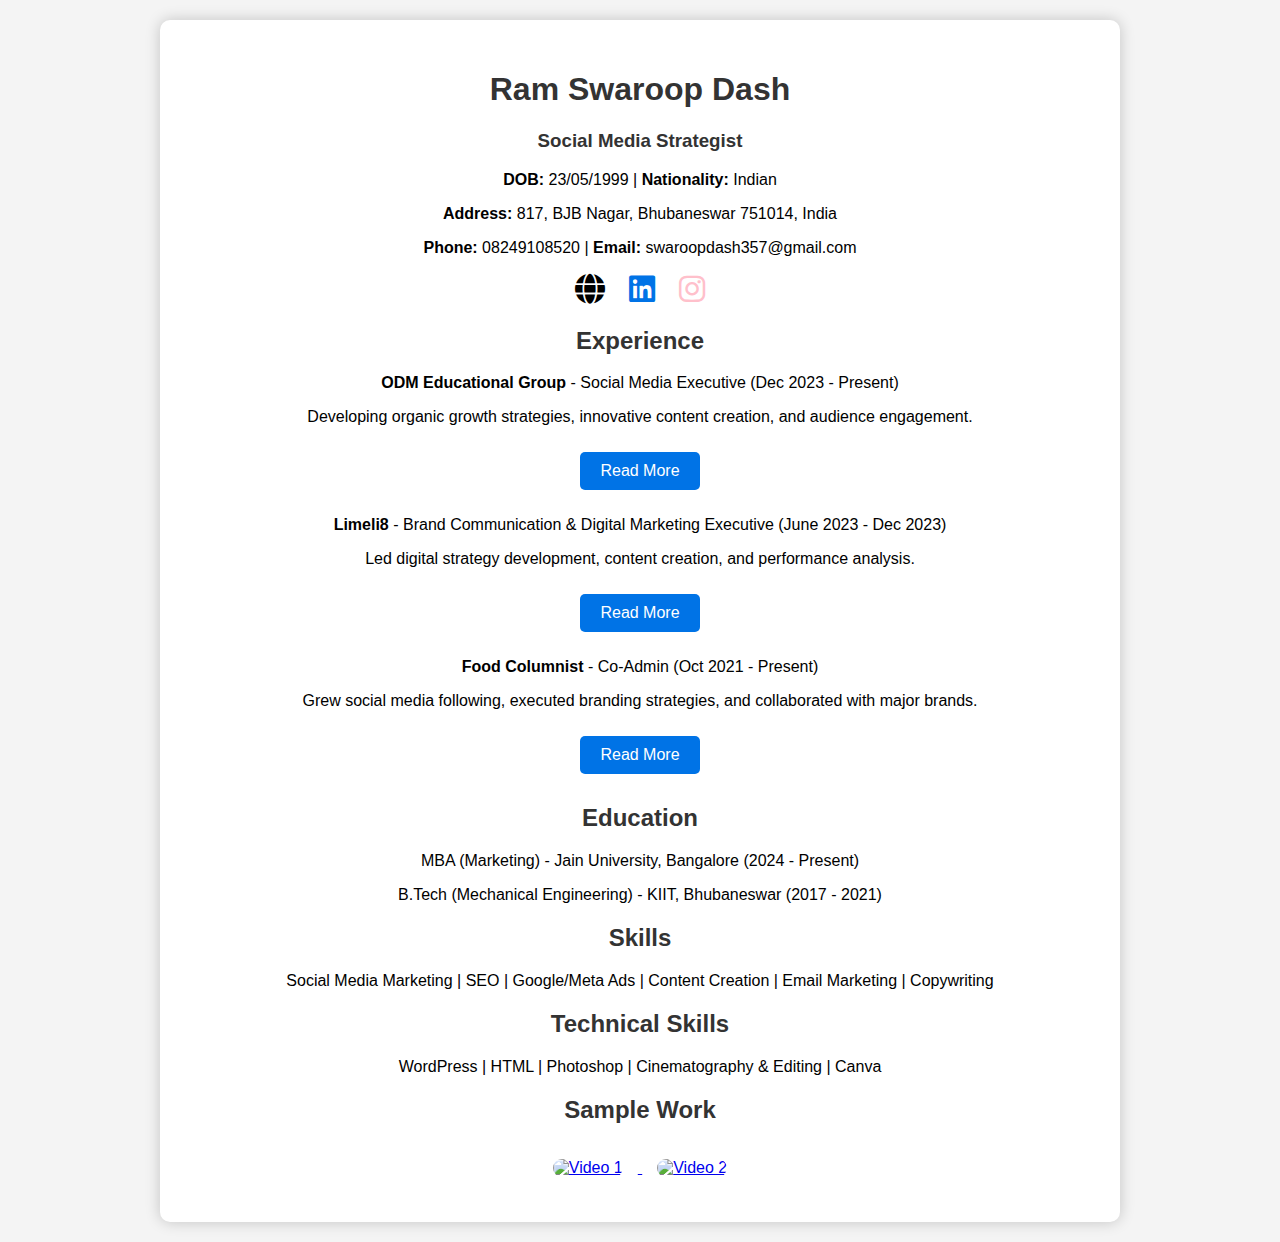
==== index.html @ c652897d "Update index.html" ====
<!DOCTYPE html>
<html lang="en">
<head>
    <meta charset="UTF-8">
    <meta name="viewport" content="width=device-width, initial-scale=1.0">
    <title>Ram Swaroop Dash - Resume</title>
    <link rel="stylesheet" href="https://cdnjs.cloudflare.com/ajax/libs/font-awesome/6.0.0/css/all.min.css">
    <style>
        body {
            font-family: Arial, sans-serif;
            margin: 0;
            padding: 0;
            text-align: center;
            background-color: #f4f4f4;
        }
        .container {
            max-width: 900px;
            margin: 20px auto;
            background: white;
            padding: 30px;
            border-radius: 10px;
            box-shadow: 0 0 15px rgba(0, 0, 0, 0.2);
        }
        h1, h2, h3 {
            color: #333;
        }
        .social-links a {
            margin: 10px;
            font-size: 30px;
            text-decoration: none;
        }
        .social-links .fa-globe { color: black; }
        .social-links .fa-linkedin { color: #0073e6; }
        .social-links .fa-instagram { color: pink; }
        .social-links a:hover {
            opacity: 0.7;
        }
        .video-gallery img {
            width: 250px;
            height: auto;
            margin: 15px;
            cursor: pointer;
            border-radius: 10px;
            transition: transform 0.3s;
        }
        .video-gallery img:hover {
            transform: scale(1.1);
        }
        .btn {
            display: inline-block;
            padding: 10px 20px;
            margin: 10px;
            background-color: #0073e6;
            color: white;
            text-decoration: none;
            border-radius: 5px;
            transition: background 0.3s;
        }
        .btn:hover {
            background-color: #005bb5;
        }
    </style>
</head>
<body>
    <div class="container">
        <h1>Ram Swaroop Dash</h1>
        <h3>Social Media Strategist</h3>
        <p><strong>DOB:</strong> 23/05/1999 | <strong>Nationality:</strong> Indian</p>
        <p><strong>Address:</strong> 817, BJB Nagar, Bhubaneswar 751014, India</p>
        <p><strong>Phone:</strong> 08249108520 | <strong>Email:</strong> swaroopdash357@gmail.com</p>
        
        <div class="social-links">
            <a href="https://foodcolumnist.wordpress.com/" target="_blank"><i class="fas fa-globe"></i></a>
            <a href="https://www.linkedin.com/in/ramswaroopdash/" target="_blank"><i class="fab fa-linkedin"></i></a>
            <a href="https://www.instagram.com/food_columnist_/" target="_blank"><i class="fab fa-instagram"></i></a>
        </div>
        
        <h2>Experience</h2>
        <p><strong>ODM Educational Group</strong> - Social Media Executive (Dec 2023 - Present)</p>
        <p>Developing organic growth strategies, innovative content creation, and audience engagement.</p>
        <a href="#" class="btn" onclick="alert('Organic Growth Strategy: Develop and implement strategies specifically aimed at growing organic followers and engagement across social media platforms.\nInnovative Content Development: Create original, visually compelling, and brand-aligned content that resonates with the target audience to enhance reach and follower interaction.\nCommunity Building: Actively engage with followers, responding to comments and messages to foster a positive brand community and enhance brand loyalty.\nTrend Analysis & Adaptation: Stay current on social media trends and platform updates, adapting strategies to keep content fresh, relevant, and engaging.\nPerformance Monitoring & Adjustments: Track and analyze follower growth metrics and engagement rates, adjusting tactics to optimize organic growth continually.')">Read More</a>
        
        <p><strong>Limeli8</strong> - Brand Communication & Digital Marketing Executive (June 2023 - Dec 2023)</p>
        <p>Led digital strategy development, content creation, and performance analysis.</p>
        <a href="#" class="btn" onclick="alert('Digital Strategy Development: Led the creation and execution of Limeli8\'s comprehensive digital marketing strategy, encompassing social media, email, content, and SEO efforts.\nMulti-Channel Management: Oversee various digital marketing channels, optimizing performance across platforms such as Google Ads, Facebook, Instagram, and more.\nData-Driven Insights: Utilize strong analytical skills to interpret data and metrics, driving continuous improvement in digital marketing strategies and enhancing Limeli8\'s online presence.\nContent Creation: Develop engaging and high-quality content to support marketing initiatives, ensuring alignment with Limeli8\'s goals and target audience.\nCommunication & Collaboration: Effectively communicate digital marketing plans and progress to internal teams and stakeholders, collaborating to achieve common objectives.')">Read More</a>
        
        <p><strong>Food Columnist</strong> - Co-Admin (Oct 2021 - Present)</p>
        <p>Grew social media following, executed branding strategies, and collaborated with major brands.</p>
        <a href="#" class="btn" onclick="alert('Social media listening: Utilized well-developed social listening skills to craft valuable original content.\nContent writing: Wrote and published blog pieces regularly, according to client branding and with good SEO practices.\nSocial media marketing: Grew a social media following from 0 to 14.5k followers in just a year and more than 497 subscribers on YouTube within 4 months.\nBrand partnerships: Collaborated with more than 12 reputed brands like RedBull, Biriyani ByKilo, and Wow Momos to promote their sales.')">Read More</a>
        
        <h2>Education</h2>
        <p>MBA (Marketing) - Jain University, Bangalore (2024 - Present)</p>
        <p>B.Tech (Mechanical Engineering) - KIIT, Bhubaneswar (2017 - 2021)</p>
        
        <h2>Skills</h2>
        <p>Social Media Marketing | SEO | Google/Meta Ads | Content Creation | Email Marketing | Copywriting</p>
        
        <h2>Technical Skills</h2>
        <p>WordPress | HTML | Photoshop | Cinematography & Editing | Canva</p>
        
        <h2>Sample Work</h2>
        <div class="video-gallery">
            <a href="https://youtube.com/shorts/zgCHNSFVbQM?feature=share" target="_blank">
                <img src="https://img.youtube.com/vi/zgCHNSFVbQM/0.jpg" alt="Video 1">
            </a>
            <a href="https://youtube.com/shorts/T1ikFPMQLFI?feature=share" target="_blank">
                <img src="https://img.youtube.com/vi/T1ikFPMQLFI/0.jpg" alt="Video 2">
            </a>
        </div>
    </div>
</body>
</html>
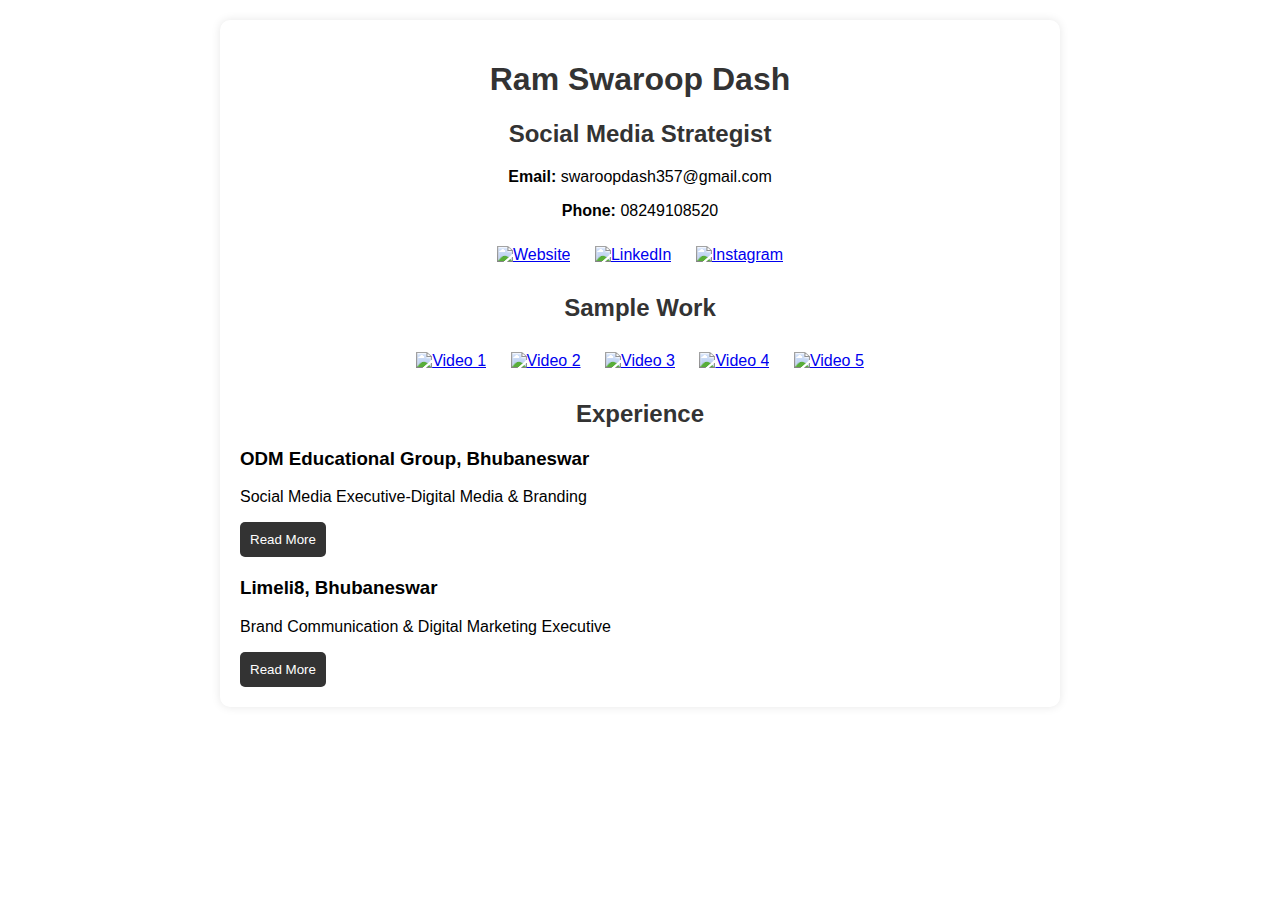
==== commit ac6351b6: "Update index.html" ====
--- a/index.html
+++ b/index.html
@@ -3,109 +3,117 @@
 <head>
     <meta charset="UTF-8">
     <meta name="viewport" content="width=device-width, initial-scale=1.0">
-    <title>Ram Swaroop Dash - Resume</title>
-    <link rel="stylesheet" href="https://cdnjs.cloudflare.com/ajax/libs/font-awesome/6.0.0/css/all.min.css">
+    <title>Ram Swaroop Dash - Portfolio</title>
     <style>
         body {
             font-family: Arial, sans-serif;
+            background: url('https://www.transparenttextures.com/patterns/crumpled-paper.png');
             margin: 0;
-            padding: 0;
+            padding: 20px;
             text-align: center;
-            background-color: #f4f4f4;
         }
         .container {
-            max-width: 900px;
-            margin: 20px auto;
+            max-width: 800px;
+            margin: auto;
             background: white;
-            padding: 30px;
+            padding: 20px;
             border-radius: 10px;
-            box-shadow: 0 0 15px rgba(0, 0, 0, 0.2);
+            box-shadow: 0 0 10px rgba(0, 0, 0, 0.1);
         }
-        h1, h2, h3 {
+        h1, h2 {
             color: #333;
         }
-        .social-links a {
+        .social-icons a {
             margin: 10px;
-            font-size: 30px;
-            text-decoration: none;
+            display: inline-block;
         }
-        .social-links .fa-globe { color: black; }
-        .social-links .fa-linkedin { color: #0073e6; }
-        .social-links .fa-instagram { color: pink; }
-        .social-links a:hover {
-            opacity: 0.7;
+        .social-icons img {
+            width: 40px;
+            height: 40px;
         }
         .video-gallery img {
-            width: 250px;
+            width: 100px;
             height: auto;
-            margin: 15px;
+            margin: 10px;
             cursor: pointer;
-            border-radius: 10px;
-            transition: transform 0.3s;
         }
-        .video-gallery img:hover {
-            transform: scale(1.1);
+        .experience {
+            text-align: left;
+            margin-top: 20px;
         }
-        .btn {
-            display: inline-block;
-            padding: 10px 20px;
-            margin: 10px;
-            background-color: #0073e6;
+        .details {
+            display: none;
+            padding: 10px;
+            background: #f4f4f4;
+            border-radius: 5px;
+        }
+        button {
+            background: #333;
             color: white;
-            text-decoration: none;
+            padding: 10px;
+            border: none;
+            cursor: pointer;
             border-radius: 5px;
-            transition: background 0.3s;
-        }
-        .btn:hover {
-            background-color: #005bb5;
         }
     </style>
+    <script>
+        function toggleDetails(id) {
+            var details = document.getElementById(id);
+            if (details.style.display === "none") {
+                details.style.display = "block";
+            } else {
+                details.style.display = "none";
+            }
+        }
+    </script>
 </head>
 <body>
     <div class="container">
         <h1>Ram Swaroop Dash</h1>
-        <h3>Social Media Strategist</h3>
-        <p><strong>DOB:</strong> 23/05/1999 | <strong>Nationality:</strong> Indian</p>
-        <p><strong>Address:</strong> 817, BJB Nagar, Bhubaneswar 751014, India</p>
-        <p><strong>Phone:</strong> 08249108520 | <strong>Email:</strong> swaroopdash357@gmail.com</p>
-        
-        <div class="social-links">
-            <a href="https://foodcolumnist.wordpress.com/" target="_blank"><i class="fas fa-globe"></i></a>
-            <a href="https://www.linkedin.com/in/ramswaroopdash/" target="_blank"><i class="fab fa-linkedin"></i></a>
-            <a href="https://www.instagram.com/food_columnist_/" target="_blank"><i class="fab fa-instagram"></i></a>
+        <h2>Social Media Strategist</h2>
+        <p><strong>Email:</strong> swaroopdash357@gmail.com</p>
+        <p><strong>Phone:</strong> 08249108520</p>
+        <div class="social-icons">
+            <a href="https://foodcolumnist.wordpress.com/" target="_blank"><img src="website-icon.png" alt="Website"></a>
+            <a href="https://www.linkedin.com/in/ramswaroopdash/" target="_blank"><img src="linkedin-icon.png" alt="LinkedIn"></a>
+            <a href="https://www.instagram.com/food_columnist_/" target="_blank"><img src="instagram-icon.png" alt="Instagram"></a>
         </div>
-        
-        <h2>Experience</h2>
-        <p><strong>ODM Educational Group</strong> - Social Media Executive (Dec 2023 - Present)</p>
-        <p>Developing organic growth strategies, innovative content creation, and audience engagement.</p>
-        <a href="#" class="btn" onclick="alert('Organic Growth Strategy: Develop and implement strategies specifically aimed at growing organic followers and engagement across social media platforms.\nInnovative Content Development: Create original, visually compelling, and brand-aligned content that resonates with the target audience to enhance reach and follower interaction.\nCommunity Building: Actively engage with followers, responding to comments and messages to foster a positive brand community and enhance brand loyalty.\nTrend Analysis & Adaptation: Stay current on social media trends and platform updates, adapting strategies to keep content fresh, relevant, and engaging.\nPerformance Monitoring & Adjustments: Track and analyze follower growth metrics and engagement rates, adjusting tactics to optimize organic growth continually.')">Read More</a>
-        
-        <p><strong>Limeli8</strong> - Brand Communication & Digital Marketing Executive (June 2023 - Dec 2023)</p>
-        <p>Led digital strategy development, content creation, and performance analysis.</p>
-        <a href="#" class="btn" onclick="alert('Digital Strategy Development: Led the creation and execution of Limeli8\'s comprehensive digital marketing strategy, encompassing social media, email, content, and SEO efforts.\nMulti-Channel Management: Oversee various digital marketing channels, optimizing performance across platforms such as Google Ads, Facebook, Instagram, and more.\nData-Driven Insights: Utilize strong analytical skills to interpret data and metrics, driving continuous improvement in digital marketing strategies and enhancing Limeli8\'s online presence.\nContent Creation: Develop engaging and high-quality content to support marketing initiatives, ensuring alignment with Limeli8\'s goals and target audience.\nCommunication & Collaboration: Effectively communicate digital marketing plans and progress to internal teams and stakeholders, collaborating to achieve common objectives.')">Read More</a>
-        
-        <p><strong>Food Columnist</strong> - Co-Admin (Oct 2021 - Present)</p>
-        <p>Grew social media following, executed branding strategies, and collaborated with major brands.</p>
-        <a href="#" class="btn" onclick="alert('Social media listening: Utilized well-developed social listening skills to craft valuable original content.\nContent writing: Wrote and published blog pieces regularly, according to client branding and with good SEO practices.\nSocial media marketing: Grew a social media following from 0 to 14.5k followers in just a year and more than 497 subscribers on YouTube within 4 months.\nBrand partnerships: Collaborated with more than 12 reputed brands like RedBull, Biriyani ByKilo, and Wow Momos to promote their sales.')">Read More</a>
-        
-        <h2>Education</h2>
-        <p>MBA (Marketing) - Jain University, Bangalore (2024 - Present)</p>
-        <p>B.Tech (Mechanical Engineering) - KIIT, Bhubaneswar (2017 - 2021)</p>
-        
-        <h2>Skills</h2>
-        <p>Social Media Marketing | SEO | Google/Meta Ads | Content Creation | Email Marketing | Copywriting</p>
-        
-        <h2>Technical Skills</h2>
-        <p>WordPress | HTML | Photoshop | Cinematography & Editing | Canva</p>
-        
         <h2>Sample Work</h2>
         <div class="video-gallery">
-            <a href="https://youtube.com/shorts/zgCHNSFVbQM?feature=share" target="_blank">
-                <img src="https://img.youtube.com/vi/zgCHNSFVbQM/0.jpg" alt="Video 1">
-            </a>
-            <a href="https://youtube.com/shorts/T1ikFPMQLFI?feature=share" target="_blank">
-                <img src="https://img.youtube.com/vi/T1ikFPMQLFI/0.jpg" alt="Video 2">
-            </a>
+            <a href="https://youtube.com/shorts/zgCHNSFVbQM?feature=share" target="_blank"><img src="thumbnail1.jpg" alt="Video 1"></a>
+            <a href="https://youtube.com/shorts/T1ikFPMQLFI?feature=share" target="_blank"><img src="thumbnail2.jpg" alt="Video 2"></a>
+            <a href="https://youtube.com/shorts/_iOsfEkA4Q0?feature=share" target="_blank"><img src="thumbnail3.jpg" alt="Video 3"></a>
+            <a href="https://youtube.com/shorts/F8a2dWEEeqs?feature=share" target="_blank"><img src="thumbnail4.jpg" alt="Video 4"></a>
+            <a href="https://youtube.com/shorts/QInnQe3wnZo?si=-siVkdMdiVF3gDLt" target="_blank"><img src="thumbnail5.jpg" alt="Video 5"></a>
+        </div>
+        <h2>Experience</h2>
+        <div class="experience">
+            <h3>ODM Educational Group, Bhubaneswar</h3>
+            <p>Social Media Executive-Digital Media & Branding</p>
+            <button onclick="toggleDetails('exp1')">Read More</button>
+            <div class="details" id="exp1">
+                <ul>
+                    <li>Develop and implement organic growth strategies.</li>
+                    <li>Create compelling, brand-aligned content.</li>
+                    <li>Engage with the online community.</li>
+                    <li>Analyze trends and optimize strategies.</li>
+                    <li>Monitor performance and adjust tactics.</li>
+                </ul>
+            </div>
+        </div>
+        <div class="experience">
+            <h3>Limeli8, Bhubaneswar</h3>
+            <p>Brand Communication & Digital Marketing Executive</p>
+            <button onclick="toggleDetails('exp2')">Read More</button>
+            <div class="details" id="exp2">
+                <ul>
+                    <li>Led digital marketing strategy execution.</li>
+                    <li>Managed multi-channel campaigns.</li>
+                    <li>Analyzed performance data for optimization.</li>
+                    <li>Developed engaging content for branding.</li>
+                    <li>Collaborated with teams to drive goals.</li>
+                </ul>
+            </div>
         </div>
     </div>
 </body>
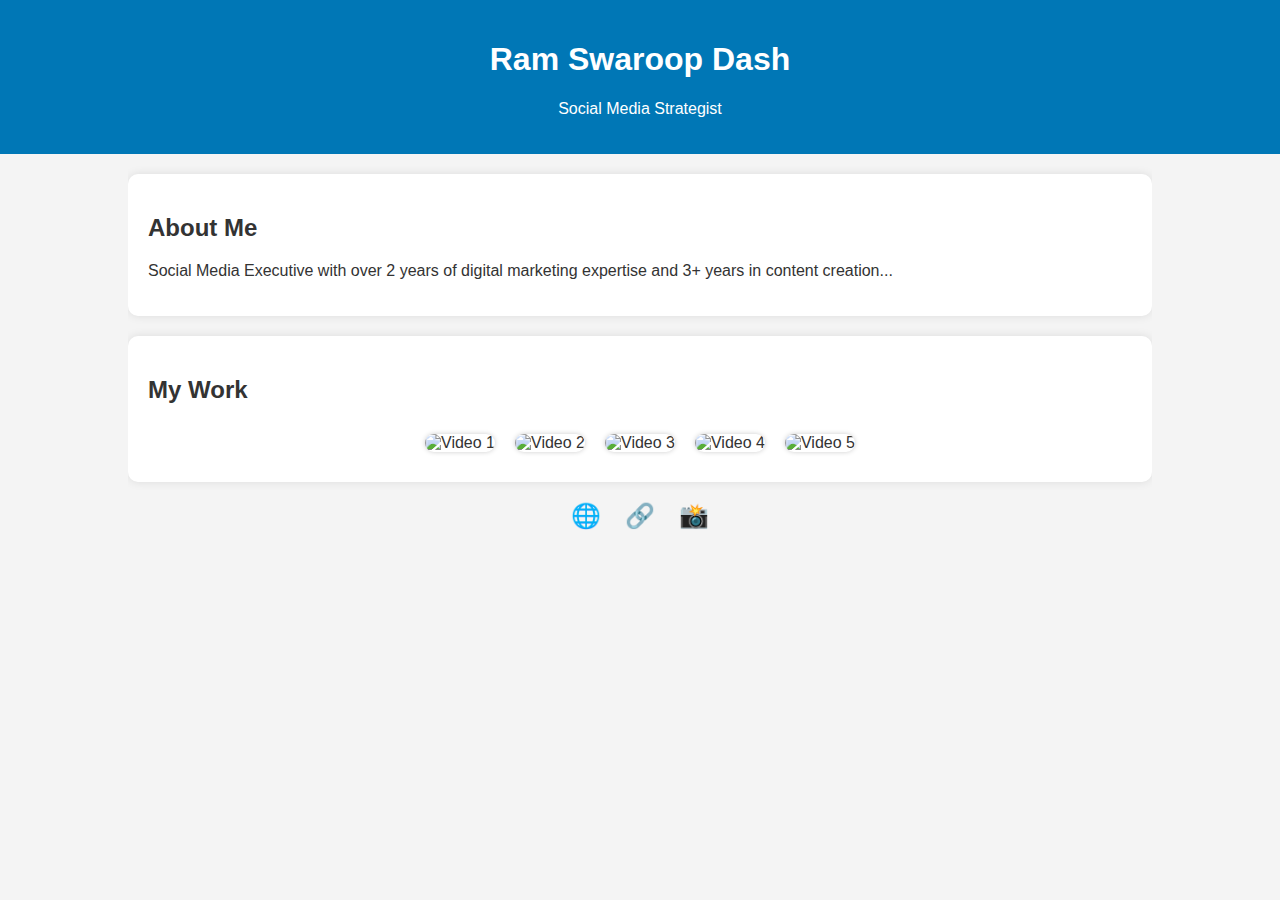
==== commit e4885c24: "Update index.html" ====
--- a/index.html
+++ b/index.html
@@ -3,117 +3,95 @@
 <head>
     <meta charset="UTF-8">
     <meta name="viewport" content="width=device-width, initial-scale=1.0">
-    <title>Ram Swaroop Dash - Portfolio</title>
+    <title>Ram Swaroop Dash - Resume</title>
     <style>
         body {
             font-family: Arial, sans-serif;
-            background: url('https://www.transparenttextures.com/patterns/crumpled-paper.png');
+            background-color: #f4f4f4;
+            color: #333;
             margin: 0;
-            padding: 20px;
+            padding: 0;
+        }
+        .container {
+            width: 80%;
+            margin: auto;
+            overflow: hidden;
+        }
+        header {
+            background: #0077b6;
+            color: white;
+            padding: 20px 0;
             text-align: center;
         }
-        .container {
-            max-width: 800px;
-            margin: auto;
+        section {
+            padding: 20px;
             background: white;
-            padding: 20px;
+            margin: 20px 0;
             border-radius: 10px;
-            box-shadow: 0 0 10px rgba(0, 0, 0, 0.1);
+            box-shadow: 0px 0px 10px rgba(0, 0, 0, 0.1);
         }
-        h1, h2 {
+        .social-icons {
+            text-align: center;
+            margin-top: 20px;
+        }
+        .social-icons a {
+            margin: 0 10px;
+            text-decoration: none;
+            color: #0077b6;
+            font-size: 24px;
+        }
+        .video-gallery {
+            display: flex;
+            flex-wrap: wrap;
+            justify-content: center;
+        }
+        .video-gallery a {
+            margin: 10px;
+            text-decoration: none;
             color: #333;
         }
-        .social-icons a {
-            margin: 10px;
-            display: inline-block;
-        }
-        .social-icons img {
-            width: 40px;
-            height: 40px;
-        }
         .video-gallery img {
-            width: 100px;
-            height: auto;
-            margin: 10px;
-            cursor: pointer;
-        }
-        .experience {
-            text-align: left;
-            margin-top: 20px;
-        }
-        .details {
-            display: none;
-            padding: 10px;
-            background: #f4f4f4;
-            border-radius: 5px;
-        }
-        button {
-            background: #333;
-            color: white;
-            padding: 10px;
-            border: none;
-            cursor: pointer;
-            border-radius: 5px;
+            width: 200px;
+            height: 120px;
+            border-radius: 10px;
+            box-shadow: 0px 0px 5px rgba(0, 0, 0, 0.2);
         }
     </style>
-    <script>
-        function toggleDetails(id) {
-            var details = document.getElementById(id);
-            if (details.style.display === "none") {
-                details.style.display = "block";
-            } else {
-                details.style.display = "none";
-            }
-        }
-    </script>
 </head>
 <body>
+    <header>
+        <h1>Ram Swaroop Dash</h1>
+        <p>Social Media Strategist</p>
+    </header>
     <div class="container">
-        <h1>Ram Swaroop Dash</h1>
-        <h2>Social Media Strategist</h2>
-        <p><strong>Email:</strong> swaroopdash357@gmail.com</p>
-        <p><strong>Phone:</strong> 08249108520</p>
+        <section>
+            <h2>About Me</h2>
+            <p>Social Media Executive with over 2 years of digital marketing expertise and 3+ years in content creation...</p>
+        </section>
+        <section>
+            <h2>My Work</h2>
+            <div class="video-gallery">
+                <a href="https://youtube.com/shorts/zgCHNSFVbQM?feature=share" target="_blank">
+                    <img src="https://img.youtube.com/vi/zgCHNSFVbQM/0.jpg" alt="Video 1">
+                </a>
+                <a href="https://youtube.com/shorts/T1ikFPMQLFI?feature=share" target="_blank">
+                    <img src="https://img.youtube.com/vi/T1ikFPMQLFI/0.jpg" alt="Video 2">
+                </a>
+                <a href="https://youtube.com/shorts/_iOsfEkA4Q0?feature=share" target="_blank">
+                    <img src="https://img.youtube.com/vi/_iOsfEkA4Q0/0.jpg" alt="Video 3">
+                </a>
+                <a href="https://youtube.com/shorts/F8a2dWEEeqs?feature=share" target="_blank">
+                    <img src="https://img.youtube.com/vi/F8a2dWEEeqs/0.jpg" alt="Video 4">
+                </a>
+                <a href="https://youtube.com/shorts/QInnQe3wnZo?si=-siVkdMdiVF3gDLt" target="_blank">
+                    <img src="https://img.youtube.com/vi/QInnQe3wnZo/0.jpg" alt="Video 5">
+                </a>
+            </div>
+        </section>
         <div class="social-icons">
-            <a href="https://foodcolumnist.wordpress.com/" target="_blank"><img src="website-icon.png" alt="Website"></a>
-            <a href="https://www.linkedin.com/in/ramswaroopdash/" target="_blank"><img src="linkedin-icon.png" alt="LinkedIn"></a>
-            <a href="https://www.instagram.com/food_columnist_/" target="_blank"><img src="instagram-icon.png" alt="Instagram"></a>
-        </div>
-        <h2>Sample Work</h2>
-        <div class="video-gallery">
-            <a href="https://youtube.com/shorts/zgCHNSFVbQM?feature=share" target="_blank"><img src="thumbnail1.jpg" alt="Video 1"></a>
-            <a href="https://youtube.com/shorts/T1ikFPMQLFI?feature=share" target="_blank"><img src="thumbnail2.jpg" alt="Video 2"></a>
-            <a href="https://youtube.com/shorts/_iOsfEkA4Q0?feature=share" target="_blank"><img src="thumbnail3.jpg" alt="Video 3"></a>
-            <a href="https://youtube.com/shorts/F8a2dWEEeqs?feature=share" target="_blank"><img src="thumbnail4.jpg" alt="Video 4"></a>
-            <a href="https://youtube.com/shorts/QInnQe3wnZo?si=-siVkdMdiVF3gDLt" target="_blank"><img src="thumbnail5.jpg" alt="Video 5"></a>
-        </div>
-        <h2>Experience</h2>
-        <div class="experience">
-            <h3>ODM Educational Group, Bhubaneswar</h3>
-            <p>Social Media Executive-Digital Media & Branding</p>
-            <button onclick="toggleDetails('exp1')">Read More</button>
-            <div class="details" id="exp1">
-                <ul>
-                    <li>Develop and implement organic growth strategies.</li>
-                    <li>Create compelling, brand-aligned content.</li>
-                    <li>Engage with the online community.</li>
-                    <li>Analyze trends and optimize strategies.</li>
-                    <li>Monitor performance and adjust tactics.</li>
-                </ul>
-            </div>
-        </div>
-        <div class="experience">
-            <h3>Limeli8, Bhubaneswar</h3>
-            <p>Brand Communication & Digital Marketing Executive</p>
-            <button onclick="toggleDetails('exp2')">Read More</button>
-            <div class="details" id="exp2">
-                <ul>
-                    <li>Led digital marketing strategy execution.</li>
-                    <li>Managed multi-channel campaigns.</li>
-                    <li>Analyzed performance data for optimization.</li>
-                    <li>Developed engaging content for branding.</li>
-                    <li>Collaborated with teams to drive goals.</li>
-                </ul>
-            </div>
+            <a href="https://foodcolumnist.wordpress.com/" target="_blank">🌐</a>
+            <a href="https://www.linkedin.com/in/ramswaroopdash/" target="_blank">🔗</a>
+            <a href="https://www.instagram.com/food_columnist_/" target="_blank">📸</a>
         </div>
     </div>
 </body>
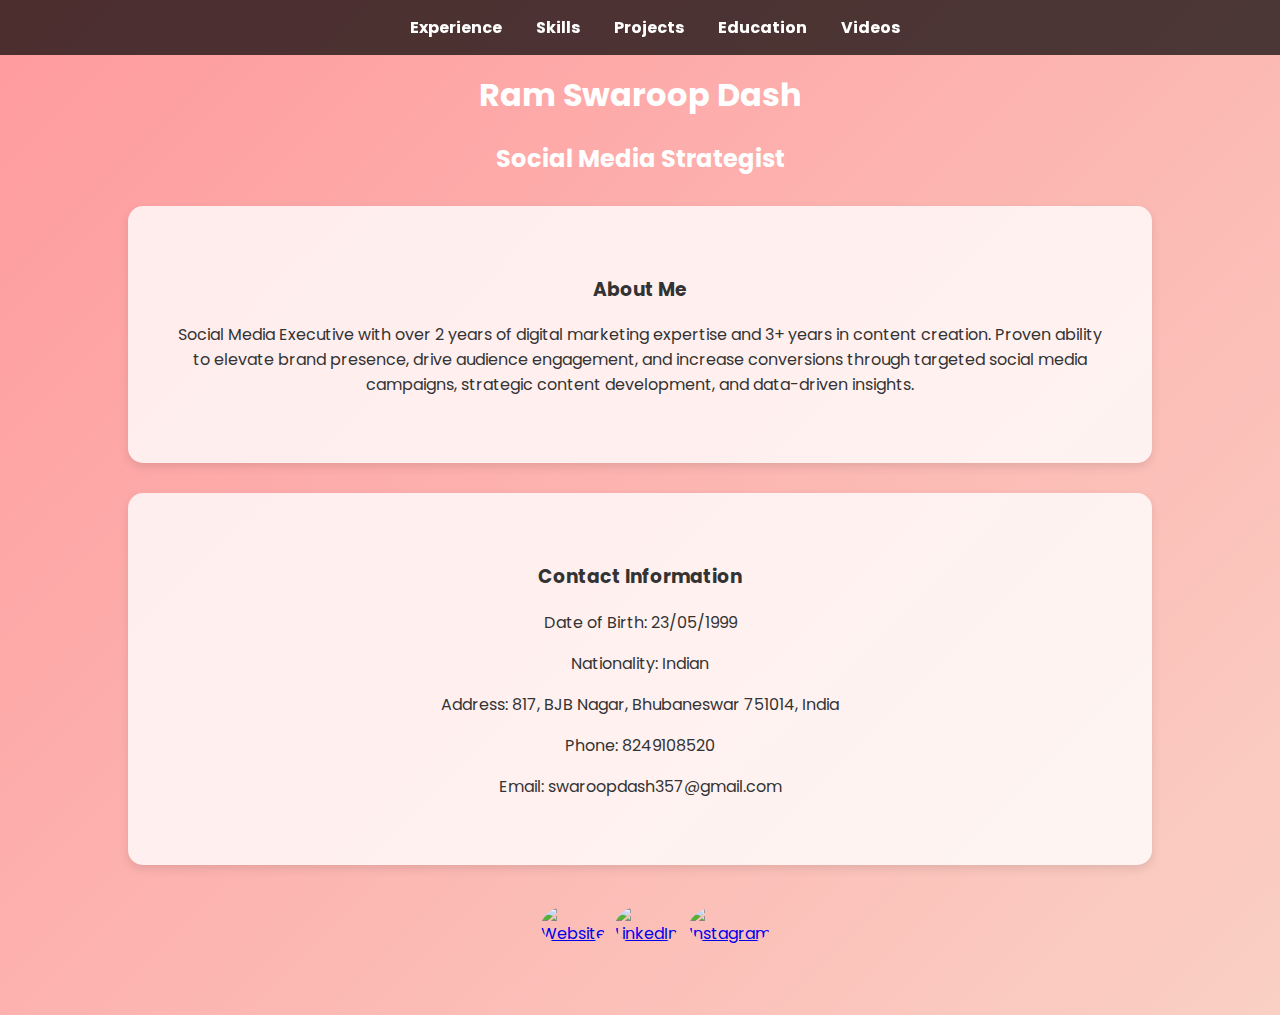
==== commit 7e5bd5f0: "Update index.html" ====
--- a/index.html
+++ b/index.html
@@ -3,95 +3,86 @@
 <head>
     <meta charset="UTF-8">
     <meta name="viewport" content="width=device-width, initial-scale=1.0">
-    <title>Ram Swaroop Dash - Resume</title>
+    <title>Ram Swaroop Dash - Portfolio</title>
+    <link href="https://fonts.googleapis.com/css2?family=Poppins:wght@300;400;600&display=swap" rel="stylesheet">
     <style>
         body {
-            font-family: Arial, sans-serif;
-            background-color: #f4f4f4;
-            color: #333;
+            font-family: 'Poppins', sans-serif;
             margin: 0;
             padding: 0;
+            background: linear-gradient(135deg, #ff9a9e, #fad0c4);
+            color: #333;
+            text-align: center;
         }
         .container {
             width: 80%;
             margin: auto;
-            overflow: hidden;
+            padding: 50px 0;
         }
-        header {
-            background: #0077b6;
-            color: white;
-            padding: 20px 0;
-            text-align: center;
+        h1, h2 {
+            color: #fff;
         }
-        section {
-            padding: 20px;
-            background: white;
-            margin: 20px 0;
-            border-radius: 10px;
-            box-shadow: 0px 0px 10px rgba(0, 0, 0, 0.1);
+        nav {
+            background: rgba(0, 0, 0, 0.7);
+            padding: 15px;
+            position: fixed;
+            width: 100%;
+            top: 0;
+            left: 0;
         }
-        .social-icons {
-            text-align: center;
-            margin-top: 20px;
+        nav a {
+            color: #fff;
+            margin: 0 15px;
+            text-decoration: none;
+            font-weight: bold;
+        }
+        .section {
+            padding: 50px;
+            background: rgba(255, 255, 255, 0.8);
+            margin: 30px auto;
+            border-radius: 15px;
+            box-shadow: 0 4px 10px rgba(0, 0, 0, 0.1);
         }
         .social-icons a {
-            margin: 0 10px;
-            text-decoration: none;
-            color: #0077b6;
-            font-size: 24px;
+            margin: 10px;
+            display: inline-block;
+            width: 50px;
+            height: 50px;
         }
-        .video-gallery {
-            display: flex;
-            flex-wrap: wrap;
-            justify-content: center;
-        }
-        .video-gallery a {
-            margin: 10px;
-            text-decoration: none;
-            color: #333;
-        }
-        .video-gallery img {
-            width: 200px;
-            height: 120px;
-            border-radius: 10px;
-            box-shadow: 0px 0px 5px rgba(0, 0, 0, 0.2);
+        .social-icons img {
+            width: 100%;
+            border-radius: 50%;
         }
     </style>
 </head>
 <body>
-    <header>
+    <nav>
+        <a href="experience.html">Experience</a>
+        <a href="skills.html">Skills</a>
+        <a href="projects.html">Projects</a>
+        <a href="education.html">Education</a>
+        <a href="videos.html">Videos</a>
+    </nav>
+    
+    <div class="container">
         <h1>Ram Swaroop Dash</h1>
-        <p>Social Media Strategist</p>
-    </header>
-    <div class="container">
-        <section>
-            <h2>About Me</h2>
-            <p>Social Media Executive with over 2 years of digital marketing expertise and 3+ years in content creation...</p>
-        </section>
-        <section>
-            <h2>My Work</h2>
-            <div class="video-gallery">
-                <a href="https://youtube.com/shorts/zgCHNSFVbQM?feature=share" target="_blank">
-                    <img src="https://img.youtube.com/vi/zgCHNSFVbQM/0.jpg" alt="Video 1">
-                </a>
-                <a href="https://youtube.com/shorts/T1ikFPMQLFI?feature=share" target="_blank">
-                    <img src="https://img.youtube.com/vi/T1ikFPMQLFI/0.jpg" alt="Video 2">
-                </a>
-                <a href="https://youtube.com/shorts/_iOsfEkA4Q0?feature=share" target="_blank">
-                    <img src="https://img.youtube.com/vi/_iOsfEkA4Q0/0.jpg" alt="Video 3">
-                </a>
-                <a href="https://youtube.com/shorts/F8a2dWEEeqs?feature=share" target="_blank">
-                    <img src="https://img.youtube.com/vi/F8a2dWEEeqs/0.jpg" alt="Video 4">
-                </a>
-                <a href="https://youtube.com/shorts/QInnQe3wnZo?si=-siVkdMdiVF3gDLt" target="_blank">
-                    <img src="https://img.youtube.com/vi/QInnQe3wnZo/0.jpg" alt="Video 5">
-                </a>
-            </div>
-        </section>
+        <h2>Social Media Strategist</h2>
+        <div class="section">
+            <h3>About Me</h3>
+            <p>Social Media Executive with over 2 years of digital marketing expertise and 3+ years in content creation. Proven ability to elevate brand presence, drive audience engagement, and increase conversions through targeted social media campaigns, strategic content development, and data-driven insights.</p>
+        </div>
+        <div class="section">
+            <h3>Contact Information</h3>
+            <p>Date of Birth: 23/05/1999</p>
+            <p>Nationality: Indian</p>
+            <p>Address: 817, BJB Nagar, Bhubaneswar 751014, India</p>
+            <p>Phone: 8249108520</p>
+            <p>Email: swaroopdash357@gmail.com</p>
+        </div>
         <div class="social-icons">
-            <a href="https://foodcolumnist.wordpress.com/" target="_blank">🌐</a>
-            <a href="https://www.linkedin.com/in/ramswaroopdash/" target="_blank">🔗</a>
-            <a href="https://www.instagram.com/food_columnist_/" target="_blank">📸</a>
+            <a href="https://foodcolumnist.wordpress.com/" target="_blank"><img src="web-icon.png" alt="Website"></a>
+            <a href="https://www.linkedin.com/in/ramswaroopdash/" target="_blank"><img src="linkedin-icon.png" alt="LinkedIn"></a>
+            <a href="https://www.instagram.com/food_columnist_/" target="_blank"><img src="instagram-icon.png" alt="Instagram"></a>
         </div>
     </div>
 </body>
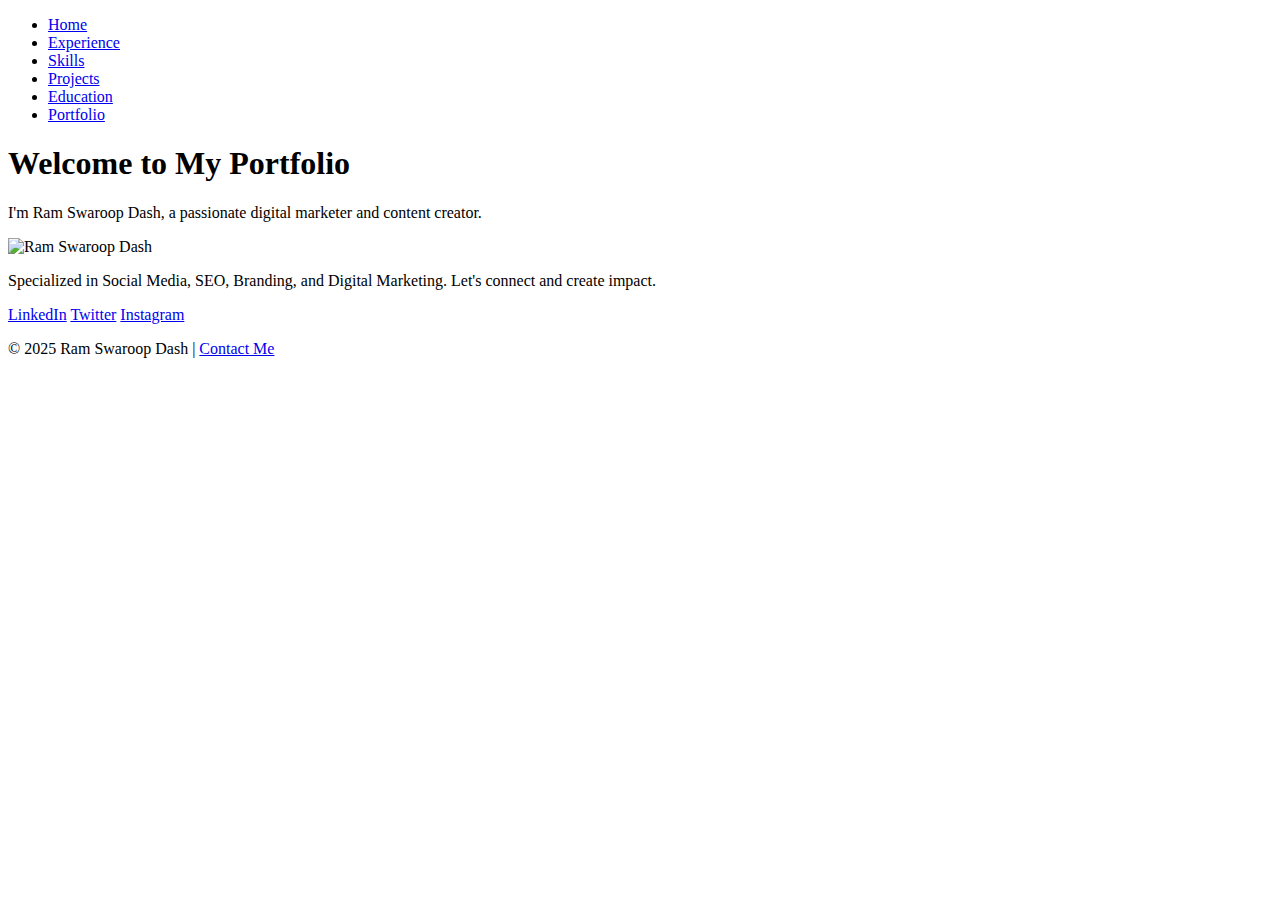
==== commit f85fc038: "Update index.html" ====
--- a/index.html
+++ b/index.html
@@ -4,86 +4,37 @@
     <meta charset="UTF-8">
     <meta name="viewport" content="width=device-width, initial-scale=1.0">
     <title>Ram Swaroop Dash - Portfolio</title>
-    <link href="https://fonts.googleapis.com/css2?family=Poppins:wght@300;400;600&display=swap" rel="stylesheet">
-    <style>
-        body {
-            font-family: 'Poppins', sans-serif;
-            margin: 0;
-            padding: 0;
-            background: linear-gradient(135deg, #ff9a9e, #fad0c4);
-            color: #333;
-            text-align: center;
-        }
-        .container {
-            width: 80%;
-            margin: auto;
-            padding: 50px 0;
-        }
-        h1, h2 {
-            color: #fff;
-        }
-        nav {
-            background: rgba(0, 0, 0, 0.7);
-            padding: 15px;
-            position: fixed;
-            width: 100%;
-            top: 0;
-            left: 0;
-        }
-        nav a {
-            color: #fff;
-            margin: 0 15px;
-            text-decoration: none;
-            font-weight: bold;
-        }
-        .section {
-            padding: 50px;
-            background: rgba(255, 255, 255, 0.8);
-            margin: 30px auto;
-            border-radius: 15px;
-            box-shadow: 0 4px 10px rgba(0, 0, 0, 0.1);
-        }
-        .social-icons a {
-            margin: 10px;
-            display: inline-block;
-            width: 50px;
-            height: 50px;
-        }
-        .social-icons img {
-            width: 100%;
-            border-radius: 50%;
-        }
-    </style>
+    <link rel="stylesheet" href="styles.css">
 </head>
 <body>
     <nav>
-        <a href="experience.html">Experience</a>
-        <a href="skills.html">Skills</a>
-        <a href="projects.html">Projects</a>
-        <a href="education.html">Education</a>
-        <a href="videos.html">Videos</a>
+        <ul>
+            <li><a href="index.html" class="active">Home</a></li>
+            <li><a href="experience.html">Experience</a></li>
+            <li><a href="skills.html">Skills</a></li>
+            <li><a href="projects.html">Projects</a></li>
+            <li><a href="education.html">Education</a></li>
+            <li><a href="portfolio.html">Portfolio</a></li>
+        </ul>
     </nav>
-    
-    <div class="container">
-        <h1>Ram Swaroop Dash</h1>
-        <h2>Social Media Strategist</h2>
-        <div class="section">
-            <h3>About Me</h3>
-            <p>Social Media Executive with over 2 years of digital marketing expertise and 3+ years in content creation. Proven ability to elevate brand presence, drive audience engagement, and increase conversions through targeted social media campaigns, strategic content development, and data-driven insights.</p>
+
+    <header>
+        <h1>Welcome to My Portfolio</h1>
+        <p>I'm Ram Swaroop Dash, a passionate digital marketer and content creator.</p>
+    </header>
+
+    <section class="home-content">
+        <img src="profile.jpg" alt="Ram Swaroop Dash" class="profile-img">
+        <p>Specialized in Social Media, SEO, Branding, and Digital Marketing. Let's connect and create impact.</p>
+        <div class="social-links">
+            <a href="#">LinkedIn</a>
+            <a href="#">Twitter</a>
+            <a href="#">Instagram</a>
         </div>
-        <div class="section">
-            <h3>Contact Information</h3>
-            <p>Date of Birth: 23/05/1999</p>
-            <p>Nationality: Indian</p>
-            <p>Address: 817, BJB Nagar, Bhubaneswar 751014, India</p>
-            <p>Phone: 8249108520</p>
-            <p>Email: swaroopdash357@gmail.com</p>
-        </div>
-        <div class="social-icons">
-            <a href="https://foodcolumnist.wordpress.com/" target="_blank"><img src="web-icon.png" alt="Website"></a>
-            <a href="https://www.linkedin.com/in/ramswaroopdash/" target="_blank"><img src="linkedin-icon.png" alt="LinkedIn"></a>
-            <a href="https://www.instagram.com/food_columnist_/" target="_blank"><img src="instagram-icon.png" alt="Instagram"></a>
-        </div>
-    </div>
+    </section>
+
+    <footer>
+        <p>© 2025 Ram Swaroop Dash | <a href="contact.html">Contact Me</a></p>
+    </footer>
 </body>
 </html>
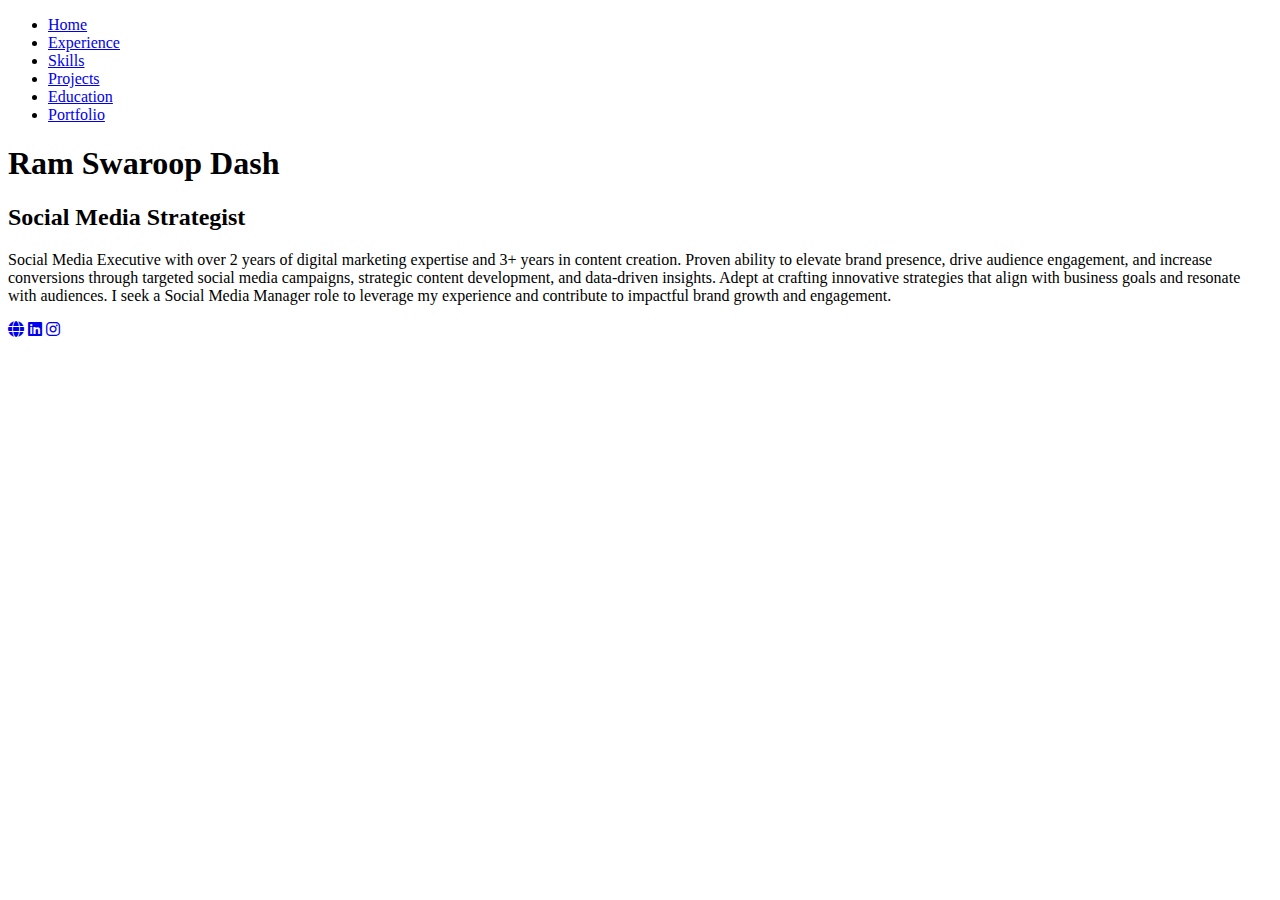
==== commit 75711af4: "Update index.html" ====
--- a/index.html
+++ b/index.html
@@ -1,40 +1,39 @@
 <!DOCTYPE html>
 <html lang="en">
 <head>
-    <meta charset="UTF-8">
-    <meta name="viewport" content="width=device-width, initial-scale=1.0">
-    <title>Ram Swaroop Dash - Portfolio</title>
-    <link rel="stylesheet" href="styles.css">
+  <meta charset="UTF-8">
+  <meta name="viewport" content="width=device-width, initial-scale=1.0">
+  <title>Ram Swaroop Dash - Portfolio</title>
+  <link rel="stylesheet" href="styles.css">
+  <link rel="stylesheet" href="https://cdnjs.cloudflare.com/ajax/libs/font-awesome/6.0.0/css/all.min.css">
 </head>
 <body>
+  <header>
     <nav>
-        <ul>
-            <li><a href="index.html" class="active">Home</a></li>
-            <li><a href="experience.html">Experience</a></li>
-            <li><a href="skills.html">Skills</a></li>
-            <li><a href="projects.html">Projects</a></li>
-            <li><a href="education.html">Education</a></li>
-            <li><a href="portfolio.html">Portfolio</a></li>
-        </ul>
+      <ul>
+        <li><a href="index.html">Home</a></li>
+        <li><a href="experience.html">Experience</a></li>
+        <li><a href="skills.html">Skills</a></li>
+        <li><a href="projects.html">Projects</a></li>
+        <li><a href="education.html">Education</a></li>
+        <li><a href="portfolio.html">Portfolio</a></li>
+      </ul>
     </nav>
+  </header>
 
-    <header>
-        <h1>Welcome to My Portfolio</h1>
-        <p>I'm Ram Swaroop Dash, a passionate digital marketer and content creator.</p>
-    </header>
-
-    <section class="home-content">
-        <img src="profile.jpg" alt="Ram Swaroop Dash" class="profile-img">
-        <p>Specialized in Social Media, SEO, Branding, and Digital Marketing. Let's connect and create impact.</p>
-        <div class="social-links">
-            <a href="#">LinkedIn</a>
-            <a href="#">Twitter</a>
-            <a href="#">Instagram</a>
-        </div>
-    </section>
-
-    <footer>
-        <p>© 2025 Ram Swaroop Dash | <a href="contact.html">Contact Me</a></p>
-    </footer>
+  <section class="hero">
+    <div class="container">
+      <h1>Ram Swaroop Dash</h1>
+      <h2>Social Media Strategist</h2>
+      <p>
+        Social Media Executive with over 2 years of digital marketing expertise and 3+ years in content creation. Proven ability to elevate brand presence, drive audience engagement, and increase conversions through targeted social media campaigns, strategic content development, and data-driven insights. Adept at crafting innovative strategies that align with business goals and resonate with audiences. I seek a Social Media Manager role to leverage my experience and contribute to impactful brand growth and engagement.
+      </p>
+      <div class="social-links">
+        <a href="https://foodcolumnist.wordpress.com/" target="_blank"><i class="fas fa-globe"></i></a>
+        <a href="https://www.linkedin.com/in/ramswaroopdash/" target="_blank"><i class="fab fa-linkedin"></i></a>
+        <a href="https://www.instagram.com/food_columnist_/" target="_blank"><i class="fab fa-instagram"></i></a>
+      </div>
+    </div>
+  </section>
 </body>
 </html>
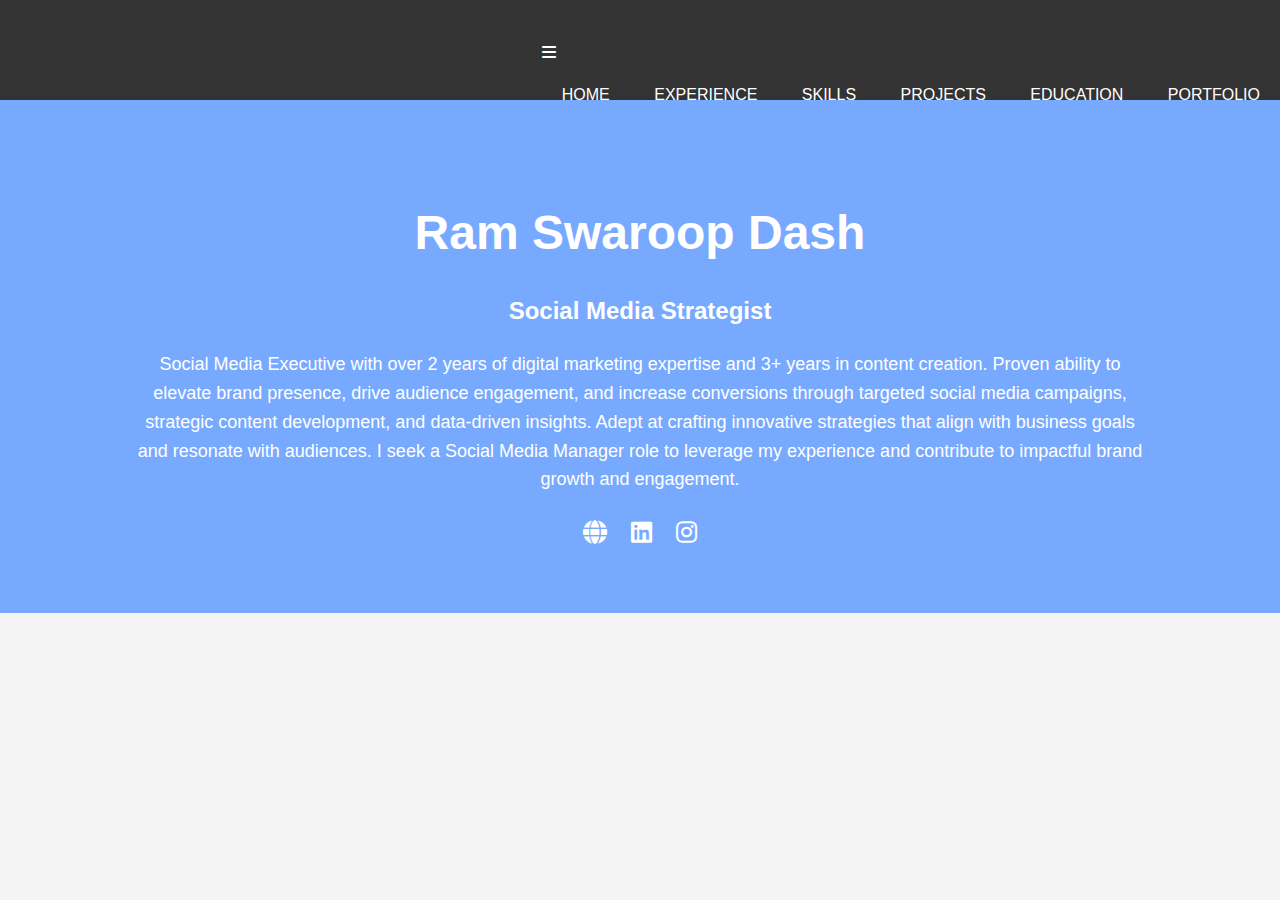
==== commit 2f62590d: "Update index.html" ====
--- a/index.html
+++ b/index.html
@@ -10,7 +10,10 @@
 <body>
   <header>
     <nav>
-      <ul>
+      <div class="menu-icon" id="menu-icon">
+        <i class="fas fa-bars"></i>
+      </div>
+      <ul class="nav-links" id="nav-links">
         <li><a href="index.html">Home</a></li>
         <li><a href="experience.html">Experience</a></li>
         <li><a href="skills.html">Skills</a></li>
@@ -35,5 +38,15 @@
       </div>
     </div>
   </section>
+
+  <script>
+    // JavaScript for Hamburger Menu
+    const menuIcon = document.getElementById('menu-icon');
+    const navLinks = document.getElementById('nav-links');
+
+    menuIcon.addEventListener('click', () => {
+      navLinks.classList.toggle('show');
+    });
+  </script>
 </body>
 </html>
--- a/styles.css
+++ b/styles.css
@@ -0,0 +1,310 @@
+/* General Styles */
+body {
+  font-family: 'Arial', sans-serif;
+  line-height: 1.6;
+  margin: 0;
+  padding: 0;
+  background-color: #f4f4f4;
+  color: #333;
+}
+
+.container {
+  width: 80%;
+  margin: auto;
+  overflow: hidden;
+}
+
+header {
+  background: #333;
+  color: #fff;
+  padding-top: 30px;
+  min-height: 70px;
+  border-bottom: #77aaff 3px solid;
+}
+
+header a {
+  color: #fff;
+  text-decoration: none;
+  text-transform: uppercase;
+  font-size: 16px;
+}
+
+header ul {
+  padding: 0;
+  list-style: none;
+}
+
+header li {
+  display: inline;
+  margin: 0 20px;
+}
+
+header #branding {
+  float: left;
+}
+
+header #branding h1 {
+  margin: 0;
+}
+
+header nav {
+  float: right;
+  margin-top: 10px;
+}
+
+.hero {
+  background: #77aaff;
+  color: #fff;
+  padding: 60px 0;
+  text-align: center;
+}
+
+.hero h1 {
+  font-size: 48px;
+  margin-bottom: 10px;
+}
+
+.hero h2 {
+  font-size: 24px;
+  margin-bottom: 20px;
+}
+
+.hero p {
+  font-size: 18px;
+  margin-bottom: 20px;
+}
+
+.social-links a {
+  color: #fff;
+  margin: 0 10px;
+  font-size: 24px;
+}
+
+.social-links a:hover {
+  color: #333;
+}
+
+/* Add more styles for other sections as needed */
+
+/* Experience Section Styles */
+.experience {
+  padding: 50px 0;
+  background-color: #fff;
+}
+
+.experience h1 {
+  text-align: center;
+  font-size: 36px;
+  margin-bottom: 40px;
+  color: #333;
+}
+
+.job {
+  margin-bottom: 40px;
+  padding: 20px;
+  background-color: #f9f9f9;
+  border-radius: 8px;
+  box-shadow: 0 4px 8px rgba(0, 0, 0, 0.1);
+}
+
+.job h2 {
+  font-size: 24px;
+  color: #77aaff;
+  margin-bottom: 10px;
+}
+
+.job h3 {
+  font-size: 18px;
+  color: #666;
+  margin-bottom: 20px;
+}
+
+.job ul {
+  list-style-type: disc;
+  margin-left: 20px;
+}
+
+.job li {
+  font-size: 16px;
+  color: #555;
+  margin-bottom: 10px;
+}
+
+.job strong {
+  color: #333;
+}
+
+/* Skills Section Styles */
+.skills {
+  padding: 50px 0;
+  background-color: #fff;
+}
+
+.skills h1 {
+  text-align: center;
+  font-size: 36px;
+  margin-bottom: 40px;
+  color: #333;
+}
+
+.skills-category {
+  margin-bottom: 40px;
+  padding: 20px;
+  background-color: #f9f9f9;
+  border-radius: 8px;
+  box-shadow: 0 4px 8px rgba(0, 0, 0, 0.1);
+}
+
+.skills-category h2 {
+  font-size: 24px;
+  color: #77aaff;
+  margin-bottom: 20px;
+}
+
+.skills-category ul {
+  list-style-type: disc;
+  margin-left: 20px;
+}
+
+.skills-category li {
+  font-size: 16px;
+  color: #555;
+  margin-bottom: 10px;
+}
+
+.skills-category strong {
+  color: #333;
+}
+
+/* Projects Section Styles */
+.projects {
+  padding: 50px 0;
+  background-color: #fff;
+}
+
+.projects h1 {
+  text-align: center;
+  font-size: 36px;
+  margin-bottom: 40px;
+  color: #333;
+}
+
+.project {
+  margin-bottom: 40px;
+  padding: 20px;
+  background-color: #f9f9f9;
+  border-radius: 8px;
+  box-shadow: 0 4px 8px rgba(0, 0, 0, 0.1);
+}
+
+.project h2 {
+  font-size: 24px;
+  color: #77aaff;
+  margin-bottom: 20px;
+}
+
+.project ul {
+  list-style-type: disc;
+  margin-left: 20px;
+}
+
+.project li {
+  font-size: 16px;
+  color: #555;
+  margin-bottom: 10px;
+}
+
+.project strong {
+  color: #333;
+}
+
+/* Education Section Styles */
+.education {
+  padding: 50px 0;
+  background-color: #fff;
+}
+
+.education h1 {
+  text-align: center;
+  font-size: 36px;
+  margin-bottom: 40px;
+  color: #333;
+}
+
+.edu {
+  margin-bottom: 40px;
+  padding: 20px;
+  background-color: #f9f9f9;
+  border-radius: 8px;
+  box-shadow: 0 4px 8px rgba(0, 0, 0, 0.1);
+}
+
+.edu h2 {
+  font-size: 24px;
+  color: #77aaff;
+  margin-bottom: 10px;
+}
+
+.edu h3 {
+  font-size: 18px;
+  color: #666;
+  margin-bottom: 20px;
+}
+
+.edu ul {
+  list-style-type: disc;
+  margin-left: 20px;
+}
+
+.edu li {
+  font-size: 16px;
+  color: #555;
+  margin-bottom: 10px;
+}
+
+/* Portfolio Section Styles */
+.portfolio {
+  padding: 50px 0;
+  background-color: #fff;
+}
+
+.portfolio h1 {
+  text-align: center;
+  font-size: 36px;
+  margin-bottom: 40px;
+  color: #333;
+}
+
+.video-item {
+  margin: 0 auto 40px;
+  max-width: 800px;
+  background-color: #f9f9f9;
+  border-radius: 8px;
+  box-shadow: 0 4px 8px rgba(0, 0, 0, 0.1);
+  overflow: hidden;
+  transition: transform 0.3s ease, box-shadow 0.3s ease;
+}
+
+.video-item:hover {
+  transform: translateY(-5px);
+  box-shadow: 0 8px 16px rgba(0, 0, 0, 0.2);
+}
+
+.video-item img {
+  width: 100%;
+  height: auto;
+  display: block;
+}
+
+.video-item p {
+  text-align: center;
+  font-size: 18px;
+  color: #333;
+  padding: 15px;
+  margin: 0;
+}
+
+.video-item a {
+  text-decoration: none;
+  color: inherit;
+}
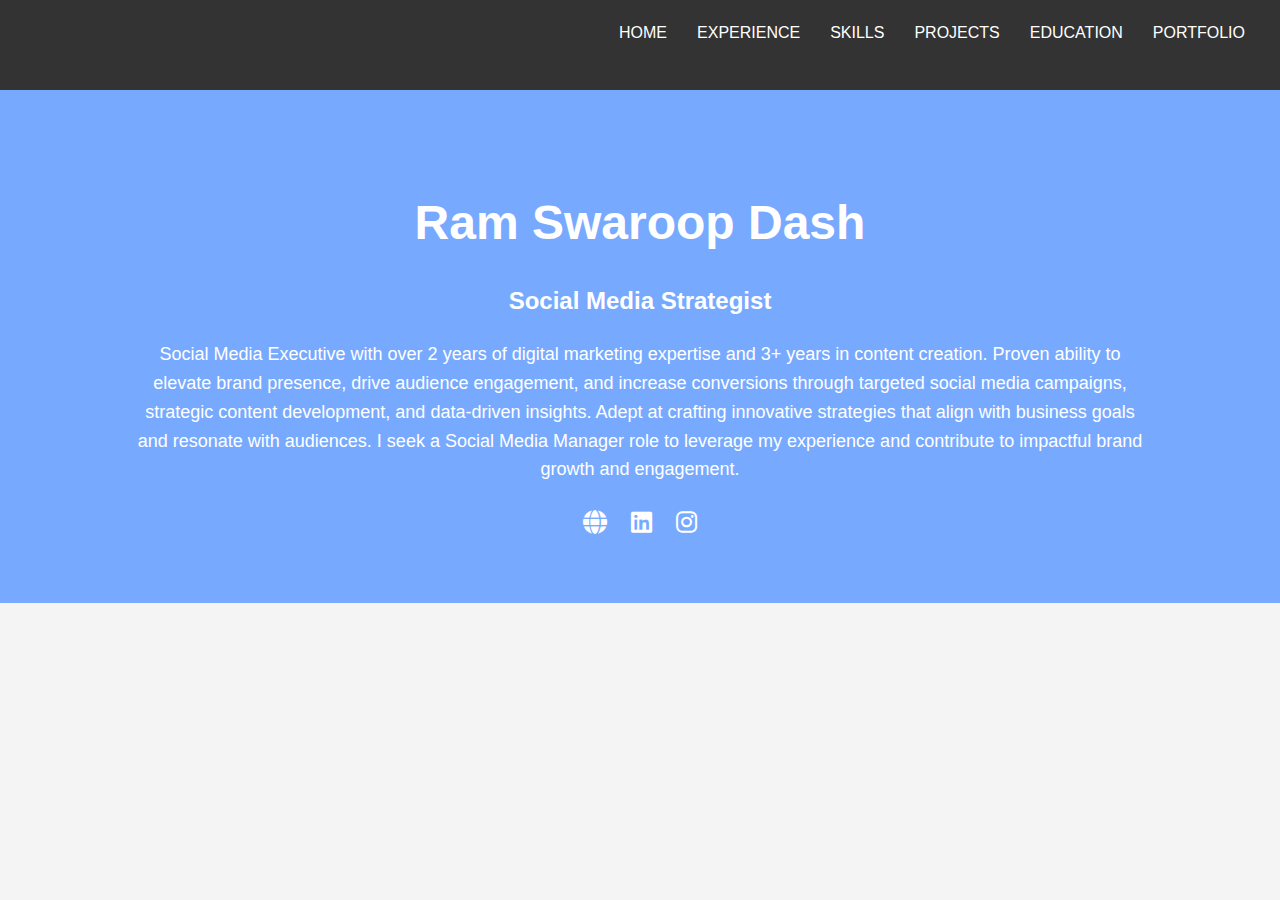
==== commit 4d007eb6: "Update index.html" ====
--- a/index.html
+++ b/index.html
@@ -8,10 +8,11 @@
   <link rel="stylesheet" href="https://cdnjs.cloudflare.com/ajax/libs/font-awesome/6.0.0/css/all.min.css">
 </head>
 <body>
+  <!-- Header with Hamburger Menu -->
   <header>
     <nav>
       <div class="menu-icon" id="menu-icon">
-        <i class="fas fa-bars"></i>
+        <i class="fas fa-bars"></i> <!-- Hamburger Icon -->
       </div>
       <ul class="nav-links" id="nav-links">
         <li><a href="index.html">Home</a></li>
@@ -24,6 +25,7 @@
     </nav>
   </header>
 
+  <!-- Hero Section -->
   <section class="hero">
     <div class="container">
       <h1>Ram Swaroop Dash</h1>
@@ -31,6 +33,7 @@
       <p>
         Social Media Executive with over 2 years of digital marketing expertise and 3+ years in content creation. Proven ability to elevate brand presence, drive audience engagement, and increase conversions through targeted social media campaigns, strategic content development, and data-driven insights. Adept at crafting innovative strategies that align with business goals and resonate with audiences. I seek a Social Media Manager role to leverage my experience and contribute to impactful brand growth and engagement.
       </p>
+      <!-- Social Links -->
       <div class="social-links">
         <a href="https://foodcolumnist.wordpress.com/" target="_blank"><i class="fas fa-globe"></i></a>
         <a href="https://www.linkedin.com/in/ramswaroopdash/" target="_blank"><i class="fab fa-linkedin"></i></a>
@@ -39,8 +42,8 @@
     </div>
   </section>
 
+  <!-- JavaScript for Hamburger Menu -->
   <script>
-    // JavaScript for Hamburger Menu
     const menuIcon = document.getElementById('menu-icon');
     const navLinks = document.getElementById('nav-links');
 
--- a/styles.css
+++ b/styles.css
@@ -308,3 +308,76 @@
   text-decoration: none;
   color: inherit;
 }
+
+/* Header and Navigation Styles */
+header {
+  background: #333;
+  color: #fff;
+  padding: 10px 0;
+  position: sticky;
+  top: 0;
+  z-index: 1000;
+}
+
+nav {
+  display: flex;
+  justify-content: space-between;
+  align-items: center;
+  padding: 0 20px;
+}
+
+.menu-icon {
+  display: none;
+  font-size: 24px;
+  cursor: pointer;
+}
+
+.nav-links {
+  list-style: none;
+  display: flex;
+  margin: 0;
+  padding: 0;
+}
+
+.nav-links li {
+  margin: 0 15px;
+}
+
+.nav-links a {
+  color: #fff;
+  text-decoration: none;
+  font-size: 16px;
+  transition: color 0.3s ease;
+}
+
+.nav-links a:hover {
+  color: #77aaff;
+}
+
+/* Mobile Styles */
+@media (max-width: 768px) {
+  .menu-icon {
+    display: block;
+  }
+
+  .nav-links {
+    display: none;
+    flex-direction: column;
+    background: #333;
+    position: absolute;
+    top: 50px;
+    right: 20px;
+    width: 200px;
+    border-radius: 8px;
+    box-shadow: 0 4px 8px rgba(0, 0, 0, 0.1);
+  }
+
+  .nav-links.show {
+    display: flex;
+  }
+
+  .nav-links li {
+    margin: 10px 0;
+    text-align: center;
+  }
+}
